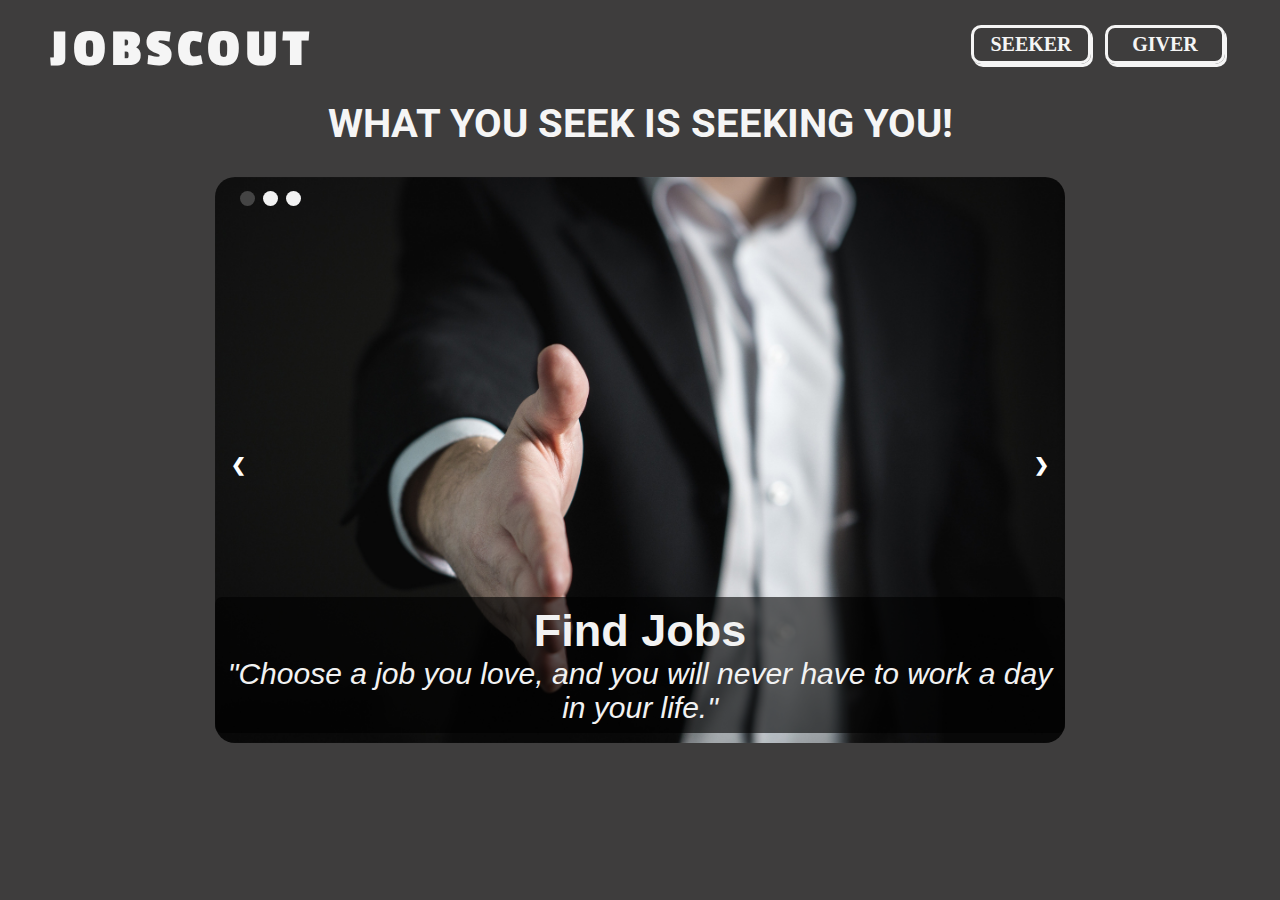
==== index.html @ 197c4553 "commit" ====
<!DOCTYPE html>
<html lang="en">
<head>
    <meta charset="UTF-8">
    <meta http-equiv="X-UA-Compatible" content="IE=edge">
    <meta name="viewport" content="width=device-width, initial-scale=1.0">
    <link rel="stylesheet" href="style.css">
    <title>Home Page</title>
</head>
<body>
    <div class="main">
        <div class="top">
        <div class="logo">
            <h2>JobScout</h2>
        </div> 
        <div class="buttons">
            <button class="btn" onclick="window.location='seeker.html'">seeker</button>
            <button class="btn"  onclick="window.location='giver.html'">giver</button>
        </div> 
    </div>
        <div class="slogan">
            <h1>What you seek is seeking you!</h1>
        </div>  
        <div class="container">
            <div class="mySlides fade">
                <img src="Images/pexels-pixabay-327540.jpg" alt="Image1" style="width: 100%;">
                <div class="text"><h2>Find Jobs</h2><i>"Choose a job you love, and you will never have to work a day in your life."</i></div>
            </div>
            <div class="mySlides fade">
                <img src="Images/pexels-belle-co-1000445.jpg" alt="Image2" style="width: 100%;">
                <div class="text"><h2>Find Teammates</h2><i>"Team is not a group of people, it is a group of people that trust each other."</i></div>
            </div>
            <div class="mySlides fade">
                <img src="Images/pexels-vlada-karpovich-4050437.jpg" alt="Image3" style="width: 100%;">
                <div class="text"><h2>Find Internship</h2><i>"There are so many things you can learn about.
                    But you’ll miss the best things if you keep your eyes shut."</i></div>
            </div>
            <a class="prev" onclick="plusSlides(-1)">&#10094;</a>
            <a class="next" onclick="plusSlides(1)">&#10095;</a>
            </div>
            <br>
            <div style="text-align:center">
            <span class="dot" onclick="currentSlide(1)"></span> 
            <span class="dot" onclick="currentSlide(2)"></span> 
            <span class="dot" onclick="currentSlide(3)"></span> 
            </div>
        </div>
        <script src="script.js"></script>
</body>
</html>
---- style.css ----
@import url('https://fonts.googleapis.com/css2?family=Flavors&family=Passion+One:wght@700&display=swap');
@import url('https://fonts.googleapis.com/css2?family=Roboto:ital@1&display=swap');
*{
    margin: 0;
    padding: 0;
    box-sizing: border-box;
}
body{
    background-color: rgba(41, 40, 40, 0.9);
}

.logo{
    font-family: 'Flavors', cursive;
    font-family: 'Passion One', cursive;
    position: relative;
    text-transform: uppercase;
    color: whitesmoke;
    text-align: center;
    font-size: 36px;
    left: 50px;
    top: 20px;
    letter-spacing: 5px;
    float: left;
}

.buttons{
    float: right;
    position: relative;
    right: 50px;
    top: 20px;
}
.btn{
    border: 3px solid whitesmoke;
    width: 120px;
    height: 100%;
    background: transparent;
    color: whitesmoke;
    font-size: 20px;
    text-transform: uppercase;
    font-family: 'Times New Roman', Times, serif;
    margin: 5px;
    cursor: pointer;
    padding: 5px;
    font-weight: bold;
    letter-spacing: normal;
    border-radius: 10px;
    box-shadow: 2px 3px whitesmoke;
}
.btn:hover{
    opacity: 0.7;
    transition: 0.5s;
}
.slogan{
  font-size: 20px;
  margin: auto;
  position: relative;
  padding: 20px;
  text-transform: uppercase;
  color: whitesmoke;
  text-align: center;
  top: 5rem;
  font-family: 'Roboto', sans-serif;
}
.mySlides {display: none}
img {vertical-align: middle;
border-radius: 20px;
}

.container {
  max-width: 850px;
  position: relative;
  margin: auto;
  top: 90px;
  border-radius: 20px;
}

.prev, .next {
  cursor: pointer;
  position: absolute;
  top: 50%;
  width: auto;
  padding: 16px;
  margin-top: -22px;
  color: white;
  font-weight: bold;
  font-size: 18px;
  transition: 0.6s ease;
  border-radius: 80%;
  user-select: none;
}

.next {
  right: 0;
  border-radius: 80%;
}

.prev:hover, .next:hover {
  background-color: rgba(0,0,0,0.7);
}

.text {
  color: #f2f2f2;
  font-size: 30px;
  padding: 8px 12px;
  position: absolute;
  bottom: 10px;
  width: 100%;
  text-align: center;
  background: rgba(0, 0, 0, 0.6);
  border-radius: 7px;
  font-family: 'Segoe UI', Tahoma, Geneva, Verdana, sans-serif;
}
.dot {
  cursor: pointer;
  height: 15px;
  width: 15px;
  margin: 0 2px;
  background-color: #f2f2f2;
  border-radius: 50%;
  display: inline-block;
  transition: background-color 0.6s ease;
  position: relative;
  bottom: 480px;
  right: 370px;
}

.active, .dot:hover {
  background-color: #444;
}

.fade {
  -webkit-animation-name: fade;
  -webkit-animation-duration: 1.5s;
  animation-name: fade;
  animation-duration: 1.5s;
}
@-webkit-keyframes fade {
    from {opacity: .4} 
    to {opacity: 1}
  }
  
  @keyframes fade {
    from {opacity: .4} 
    to {opacity: 1}
  }
  
  /* On smaller screens, decrease text size */
  @media only screen and (max-width: 300px) {
    .prev, .next,.text {font-size: 11px}
  }
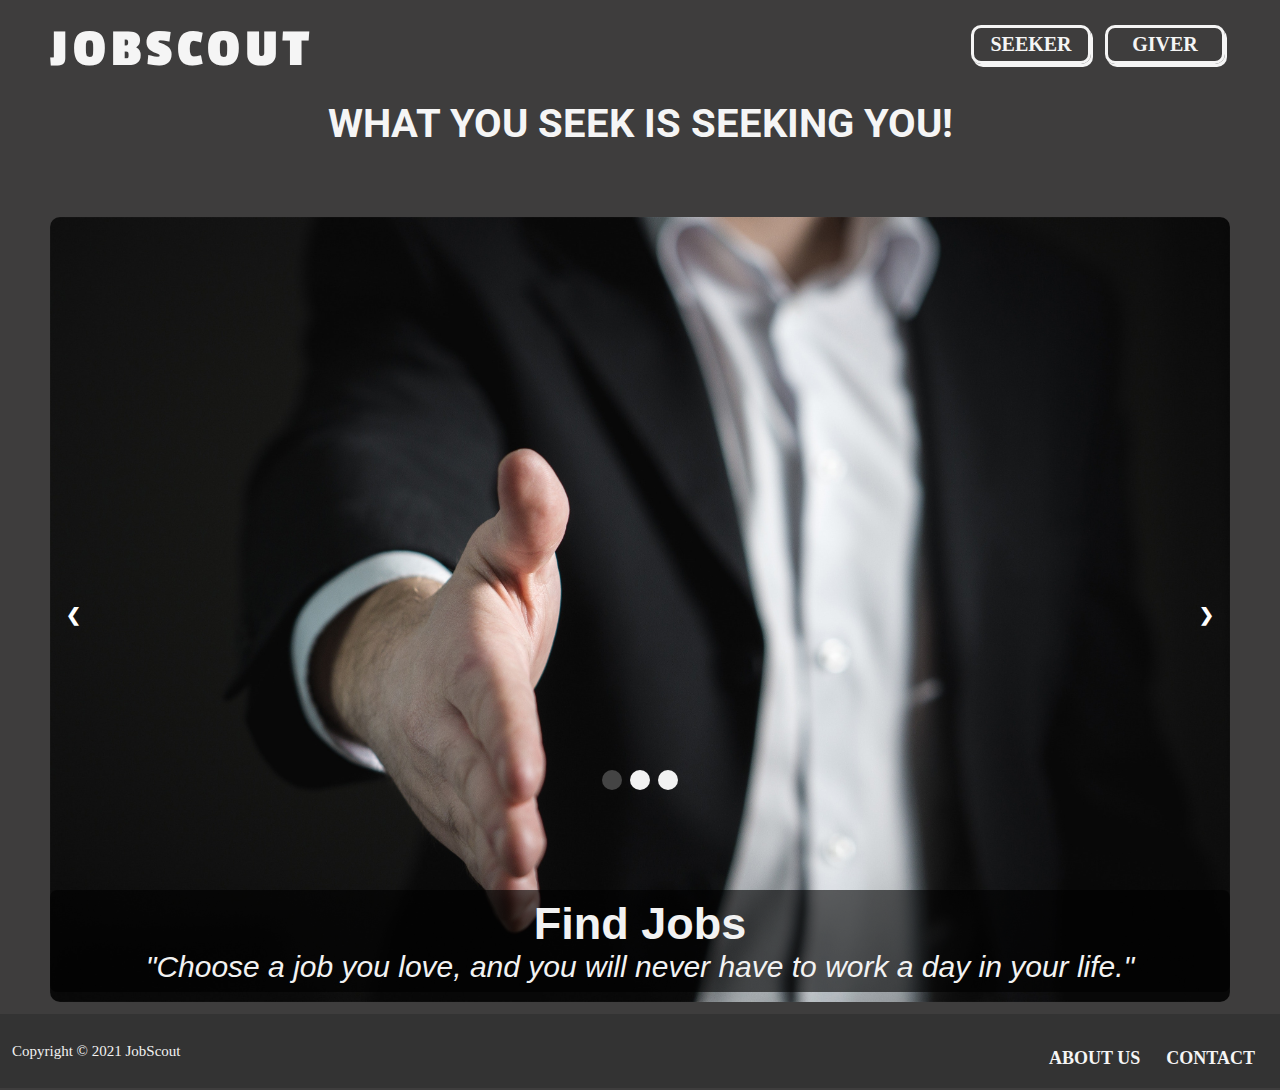
==== commit c4a627dc: "Added contact us and about us page" ====
--- a/index.html
+++ b/index.html
@@ -1,50 +1,64 @@
-<!DOCTYPE html>
-<html lang="en">
-<head>
-    <meta charset="UTF-8">
-    <meta http-equiv="X-UA-Compatible" content="IE=edge">
-    <meta name="viewport" content="width=device-width, initial-scale=1.0">
-    <link rel="stylesheet" href="style.css">
-    <title>Home Page</title>
-</head>
-<body>
-    <div class="main">
-        <div class="top">
-        <div class="logo">
-            <h2>JobScout</h2>
-        </div> 
-        <div class="buttons">
-            <button class="btn" onclick="window.location='seeker.html'">seeker</button>
-            <button class="btn"  onclick="window.location='giver.html'">giver</button>
-        </div> 
-    </div>
-        <div class="slogan">
-            <h1>What you seek is seeking you!</h1>
-        </div>  
-        <div class="container">
-            <div class="mySlides fade">
-                <img src="Images/pexels-pixabay-327540.jpg" alt="Image1" style="width: 100%;">
-                <div class="text"><h2>Find Jobs</h2><i>"Choose a job you love, and you will never have to work a day in your life."</i></div>
-            </div>
-            <div class="mySlides fade">
-                <img src="Images/pexels-belle-co-1000445.jpg" alt="Image2" style="width: 100%;">
-                <div class="text"><h2>Find Teammates</h2><i>"Team is not a group of people, it is a group of people that trust each other."</i></div>
-            </div>
-            <div class="mySlides fade">
-                <img src="Images/pexels-vlada-karpovich-4050437.jpg" alt="Image3" style="width: 100%;">
-                <div class="text"><h2>Find Internship</h2><i>"There are so many things you can learn about.
-                    But you’ll miss the best things if you keep your eyes shut."</i></div>
-            </div>
-            <a class="prev" onclick="plusSlides(-1)">&#10094;</a>
-            <a class="next" onclick="plusSlides(1)">&#10095;</a>
-            </div>
-            <br>
-            <div style="text-align:center">
-            <span class="dot" onclick="currentSlide(1)"></span> 
-            <span class="dot" onclick="currentSlide(2)"></span> 
-            <span class="dot" onclick="currentSlide(3)"></span> 
-            </div>
-        </div>
-        <script src="script.js"></script>
-</body>
+<!DOCTYPE html>
+<html lang="en">
+<head>
+    <meta charset="UTF-8">
+    <meta http-equiv="X-UA-Compatible" content="IE=edge">
+    <meta name="viewport" content="width=device-width, initial-scale=1.0">
+    <link rel="stylesheet" href="style.css">
+    <title>Home Page</title>
+</head>
+<body>
+    <div class="whole">
+    <div class="main">
+        <div class="top">
+        <div class="logo">
+            <h2>JobScout</h2>
+        </div> 
+        <div class="buttons">
+            <button class="btn" onclick="window.location='seeker.html'">seeker</button>
+            <button class="btn"  onclick="window.location='giver.html'">giver</button>
+        </div> 
+    </div>
+        <div class="slogan">
+            <h1>What you seek is seeking you!</h1>
+        </div>  
+        <div class="container">
+            <div class="mySlides fade">
+                <img src="Images/pexels-pixabay-327540.jpg" alt="Image1" style="width: 100%;">
+                <div class="text"><h2>Find Jobs</h2><i>"Choose a job you love, and you will never have to work a day in your life."</i></div>
+            </div>
+            <div class="mySlides fade">
+                <img src="Images/pexels-belle-co-1000445.jpg" alt="Image2" style="width: 100%;">
+                <div class="text"><h2>Find Teammates</h2><i>"Team is not a group of people, it is a group of people that trust each other."</i></div>
+            </div>
+            <div class="mySlides fade">
+                <img src="Images/pexels-vlada-karpovich-4050437.jpg" alt="Image3" style="width: 100%;">
+                <div class="text"><h2>Find Internship</h2><i>"There are so many things you can learn about.
+                    But you’ll miss the best things if you keep your eyes shut."</i></div>
+            </div>
+            <a class="prev" onclick="plusSlides(-1)">&#10094;</a>
+            <a class="next" onclick="plusSlides(1)">&#10095;</a>
+            </div>
+            <br>
+            <div style="text-align:center">
+            <span class="dot" onclick="currentSlide(1)"></span> 
+            <span class="dot" onclick="currentSlide(2)"></span> 
+            <span class="dot" onclick="currentSlide(3)"></span> 
+            </div>
+        </div>
+        <footer>
+        <div class="footer">
+            <div class="footerleft">
+            <p>Copyright &copy; 2021 JobScout</p>
+            </div>
+            <div class="footerright">
+                <p><a href="contact.html">CONTACT</a> &emsp; 
+                   <a href="about.html">ABOUT US</a> 
+                </p>
+            </div>
+        </div>
+    </footer>
+    </div>
+        <script src="script.js"></script>
+</body>
 </html>--- a/style.css
+++ b/style.css
@@ -1,151 +1,174 @@
-@import url('https://fonts.googleapis.com/css2?family=Flavors&family=Passion+One:wght@700&display=swap');
-@import url('https://fonts.googleapis.com/css2?family=Roboto:ital@1&display=swap');
-*{
-    margin: 0;
-    padding: 0;
-    box-sizing: border-box;
-}
-body{
-    background-color: rgba(41, 40, 40, 0.9);
-}
-
-.logo{
-    font-family: 'Flavors', cursive;
-    font-family: 'Passion One', cursive;
-    position: relative;
-    text-transform: uppercase;
-    color: whitesmoke;
-    text-align: center;
-    font-size: 36px;
-    left: 50px;
-    top: 20px;
-    letter-spacing: 5px;
-    float: left;
-}
-
-.buttons{
-    float: right;
-    position: relative;
-    right: 50px;
-    top: 20px;
-}
-.btn{
-    border: 3px solid whitesmoke;
-    width: 120px;
-    height: 100%;
-    background: transparent;
-    color: whitesmoke;
-    font-size: 20px;
-    text-transform: uppercase;
-    font-family: 'Times New Roman', Times, serif;
-    margin: 5px;
-    cursor: pointer;
-    padding: 5px;
-    font-weight: bold;
-    letter-spacing: normal;
-    border-radius: 10px;
-    box-shadow: 2px 3px whitesmoke;
-}
-.btn:hover{
-    opacity: 0.7;
-    transition: 0.5s;
-}
-.slogan{
-  font-size: 20px;
-  margin: auto;
-  position: relative;
-  padding: 20px;
-  text-transform: uppercase;
-  color: whitesmoke;
-  text-align: center;
-  top: 5rem;
-  font-family: 'Roboto', sans-serif;
-}
-.mySlides {display: none}
-img {vertical-align: middle;
-border-radius: 20px;
-}
-
-.container {
-  max-width: 850px;
-  position: relative;
-  margin: auto;
-  top: 90px;
-  border-radius: 20px;
-}
-
-.prev, .next {
-  cursor: pointer;
-  position: absolute;
-  top: 50%;
-  width: auto;
-  padding: 16px;
-  margin-top: -22px;
-  color: white;
-  font-weight: bold;
-  font-size: 18px;
-  transition: 0.6s ease;
-  border-radius: 80%;
-  user-select: none;
-}
-
-.next {
-  right: 0;
-  border-radius: 80%;
-}
-
-.prev:hover, .next:hover {
-  background-color: rgba(0,0,0,0.7);
-}
-
-.text {
-  color: #f2f2f2;
-  font-size: 30px;
-  padding: 8px 12px;
-  position: absolute;
-  bottom: 10px;
-  width: 100%;
-  text-align: center;
-  background: rgba(0, 0, 0, 0.6);
-  border-radius: 7px;
-  font-family: 'Segoe UI', Tahoma, Geneva, Verdana, sans-serif;
-}
-.dot {
-  cursor: pointer;
-  height: 15px;
-  width: 15px;
-  margin: 0 2px;
-  background-color: #f2f2f2;
-  border-radius: 50%;
-  display: inline-block;
-  transition: background-color 0.6s ease;
-  position: relative;
-  bottom: 480px;
-  right: 370px;
-}
-
-.active, .dot:hover {
-  background-color: #444;
-}
-
-.fade {
-  -webkit-animation-name: fade;
-  -webkit-animation-duration: 1.5s;
-  animation-name: fade;
-  animation-duration: 1.5s;
-}
-@-webkit-keyframes fade {
-    from {opacity: .4} 
-    to {opacity: 1}
-  }
-  
-  @keyframes fade {
-    from {opacity: .4} 
-    to {opacity: 1}
-  }
-  
-  /* On smaller screens, decrease text size */
-  @media only screen and (max-width: 300px) {
-    .prev, .next,.text {font-size: 11px}
-  }
+@import url('https://fonts.googleapis.com/css2?family=Flavors&family=Passion+One:wght@700&display=swap');
+@import url('https://fonts.googleapis.com/css2?family=Roboto:ital@1&display=swap');
+*{
+    margin: 0;
+    padding: 0;
+    box-sizing: border-box;
+}
+body{
+    background-color: rgba(41, 40, 40, 0.9);
+}
+
+.logo{
+    font-family: 'Flavors', cursive;
+    font-family: 'Passion One', cursive;
+    position: relative;
+    text-transform: uppercase;
+    color: whitesmoke;
+    text-align: center;
+    font-size: 36px;
+    left: 50px;
+    top: 20px;
+    letter-spacing: 5px;
+    float: left;
+}
+
+.buttons{
+    float: right;
+    position: relative;
+    right: 50px;
+    top: 20px;
+}
+.btn{
+    border: 3px solid whitesmoke;
+    width: 120px;
+    height: 100%;
+    background: transparent;
+    color: whitesmoke;
+    font-size: 20px;
+    text-transform: uppercase;
+    font-family: 'Times New Roman', Times, serif;
+    margin: 5px;
+    cursor: pointer;
+    padding: 5px;
+    font-weight: bold;
+    letter-spacing: normal;
+    border-radius: 10px;
+    box-shadow: 2px 3px whitesmoke;
+}
+.btn:hover{
+    opacity: 0.7;
+    transition: 0.5s;
+}
+.slogan{
+  font-size: 20px;
+  margin: auto;
+  position: relative;
+  padding: 20px;
+  text-transform: uppercase;
+  color: whitesmoke;
+  text-align: center;
+  top: 5rem;
+  font-family: 'Roboto', sans-serif;
+}
+.mySlides {display: none}
+img {vertical-align: -webkit-baseline-middle;
+border-radius: 10px;
+}
+
+.container {
+  max-width: fit-content;
+  position: relative;
+  margin: 50px;
+  top: 80px;
+  border-radius: 20px;
+}
+
+.prev, .next {
+  cursor: pointer;
+  position: absolute;
+  top: 50%;
+  width: auto;
+  padding: 16px;
+  margin-top: -22px;
+  color: white;
+  font-weight: bold;
+  font-size: 18px;
+  transition: 0.6s ease;
+  user-select: none;
+}
+
+.next {
+  right: 0;
+}
+
+.prev:hover, .next:hover {
+  background-color: rgba(0,0,0,0.7);
+}
+
+.text {
+  color: #f2f2f2;
+  font-size: 30px;
+  padding: 8px 12px;
+  position: absolute;
+  bottom: 10px;
+  width: 100%;
+  text-align: center;
+  background: rgba(0, 0, 0, 0.6);
+  border-radius: 7px;
+  font-family: 'Segoe UI', Tahoma, Geneva, Verdana, sans-serif;
+}
+.dot {
+  cursor: pointer;
+  height: 20px;
+  width: 20px;
+  margin: 0 2px;
+  background-color: #f2f2f2;
+  border-radius: 50%;
+  display: inline-block;
+  transition: background-color 0.6s ease;
+  position: relative;
+  bottom: 220px;
+}
+
+.active, .dot:hover {
+  background-color: #444;
+}
+
+.fade {
+  -webkit-animation-name: fade;
+  -webkit-animation-duration: 1.5s;
+  animation-name: fade;
+  animation-duration: 1.5s;
+}
+.footer {
+  width: 100%;
+  display: block;
+  line-height: 50px;
+  background-color: #333;
+  bottom: 0px;
+  left: 0px;
+  position: -webkit-sticky;
+  padding: 12px;
+  margin: 0px;
+}
+.footerleft{
+  color: #f2f2f2;
+  float: left;
+  font-size: 15px;
+}
+.footerright a{
+    color: whitesmoke;
+    text-transform: uppercase;
+    text-decoration: none;
+    font-size: 18px;
+    padding: 7px 13px;
+    font-weight: bolder;
+    font-family: 'Times New Roman', Times, serif;
+    float: right;
+}
+@-webkit-keyframes fade {
+    from {opacity: .4} 
+    to {opacity: 1}
+  }
+  
+  @keyframes fade {
+    from {opacity: .4} 
+    to {opacity: 1}
+  }
+  
+  /* On smaller screens, decrease text size */
+  @media only screen and (max-width: 300px) {
+    .prev, .next,.text {font-size: 11px}
+  }
   